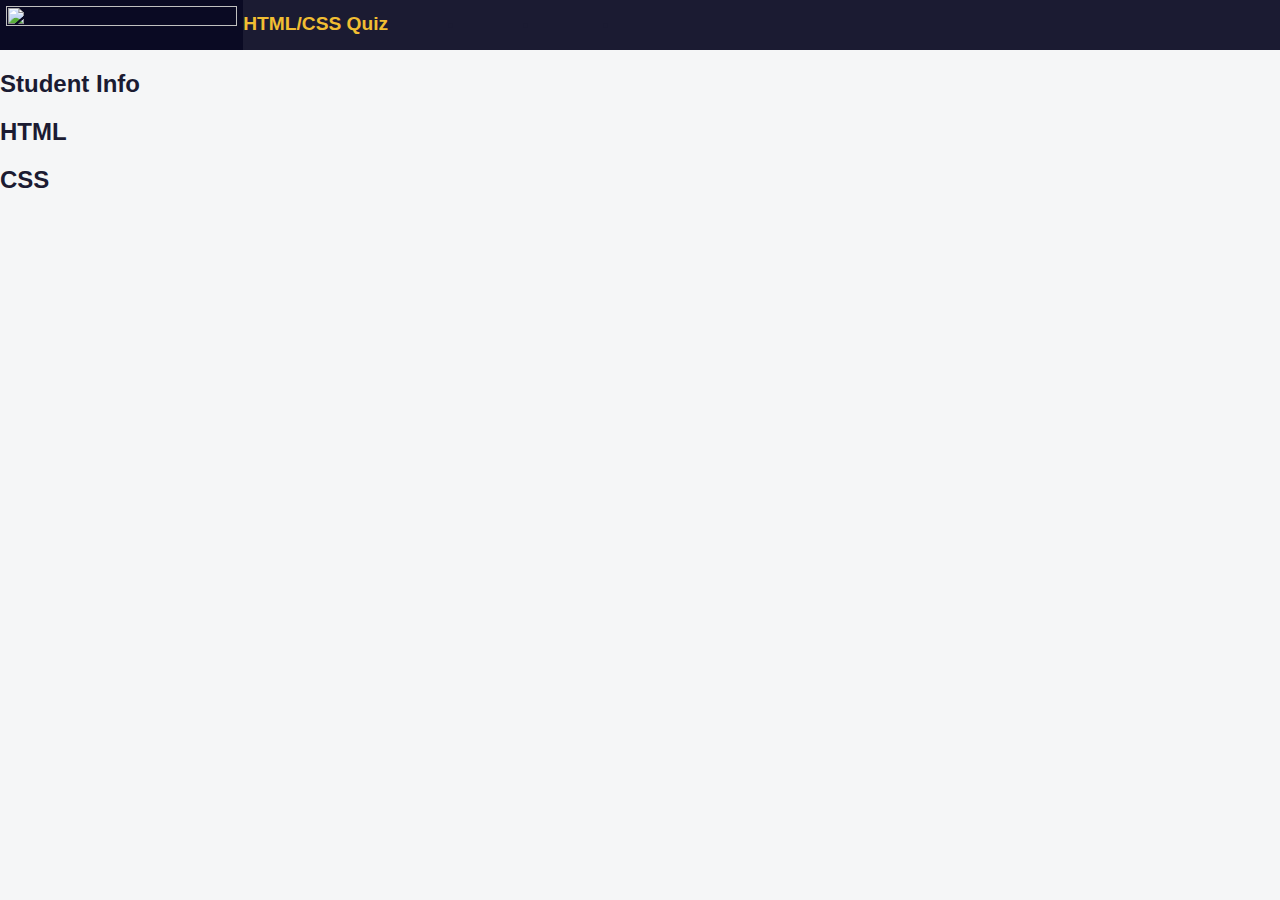
==== Lessons/Lesson 8 - Building a Quiz/index.html @ 6981b17a "Uploaded lesson 8 (part 1) files" ====
<!DOCTYPE html>
<html lang="en">
  <head>
    <meta charset="UTF-8" />
    <meta name="viewport" content="width=device-width, initial-scale=1.0" />
    <meta name="description" content="freeCodeCamp Accessibility Quiz practice project" />
    <title>Accessibility Quiz</title>
    <link rel="stylesheet" href="styles.css" />
  </head>
  <body>
    <header>
      <img id="logo" src="https://cdn.freecodecamp.org/platform/universal/fcc_primary.svg">
      <h1>HTML/CSS Quiz</h1>
      <nav>
        <ul>
          <li><a>INFO</a></li>
          <li><a>HTML</a></li>
          <li><a>CSS</a></li>
        </ul>
      </nav>
    </header>
    <main>
      <form method="post" action="https://freecodecamp.org/practice-project/accessibility-quiz">
        <section role="region" aria-labelledby="student-info">
          <h2 id="student-info">Student Info</h2>
        </section>
        <section role="region" aria-labelledby="html-questions">
          <h2 id="html-questions">HTML</h2>
        </section>
        <section role="region" aria-labelledby="css-questions">
          <h2 id="css-questions">CSS</h2>
        </section>
      </form>
    </main>
  </body>
</html>
---- Lessons/Lesson 8 - Building a Quiz/styles.css ----
body {
  background: #f5f6f7;
  color: #1b1b32;
  font-family: Helvetica;
  margin: 0;
}

header {
  width: 100%;
  height: 50px;
  background-color: #1b1b32;
  display: flex;
}

#logo {
  width: max(100px, 18vw);
  background-color: #0a0a23;
  aspect-ratio: 35 / 4;
  padding: 0.4rem;
}

h1 {
  color: #f1be32;
  font-size: min(5vw, 1.2em);
}

nav {
  width: 50%;
  max-width: 300px;
  height: 50px;
}

nav > ul {
  display: flex;
  justify-content: space-evenly;
}
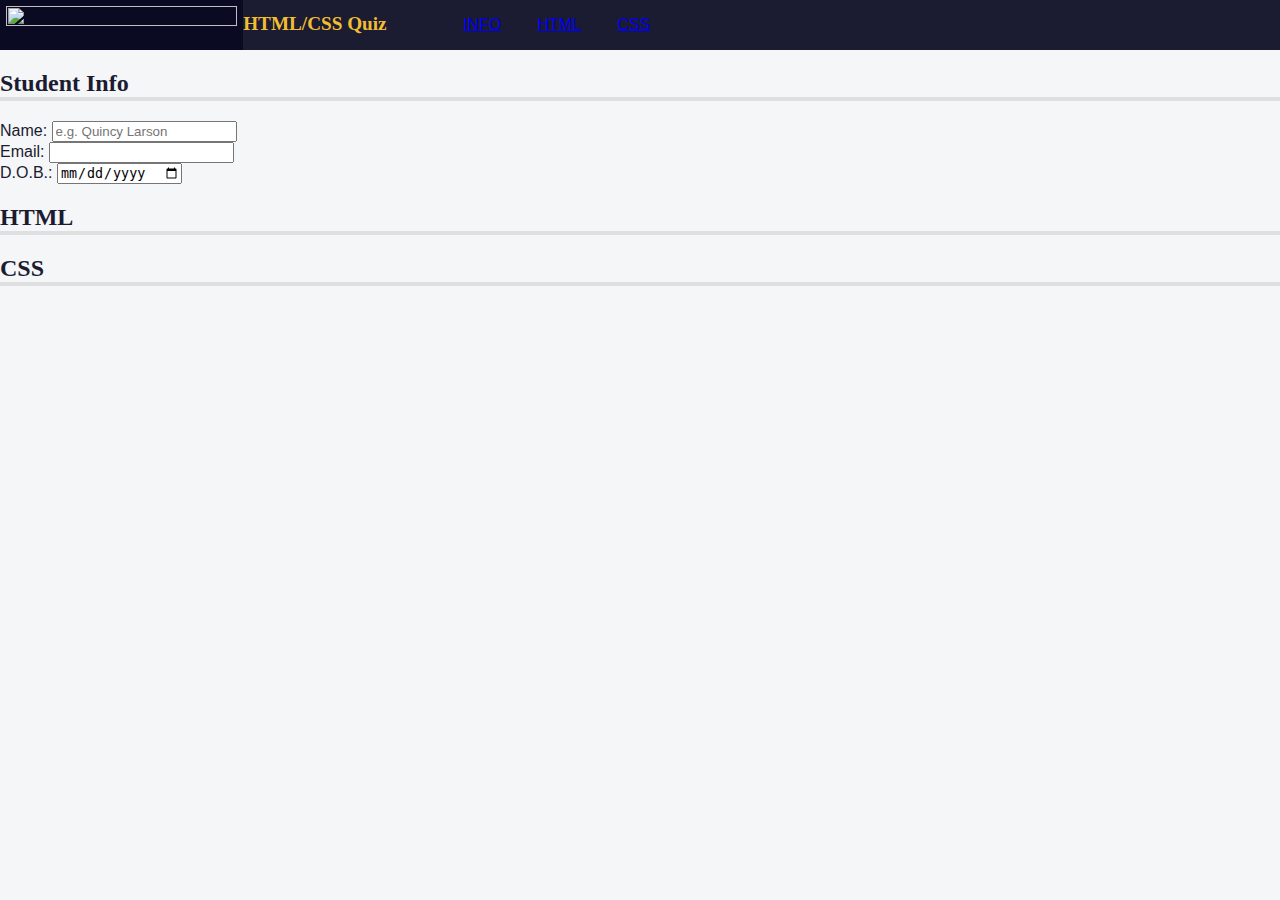
==== commit 75498c58: "Uploaded lesson 8 (part 2) files" ====
--- a/Lessons/Lesson 8 - Building a Quiz/index.html
+++ b/Lessons/Lesson 8 - Building a Quiz/index.html
@@ -13,9 +13,9 @@
       <h1>HTML/CSS Quiz</h1>
       <nav>
         <ul>
-          <li><a>INFO</a></li>
-          <li><a>HTML</a></li>
-          <li><a>CSS</a></li>
+          <li><a href="#student-info">INFO</a></li>
+          <li><a href="#html-questions">HTML</a></li>
+          <li><a href="#css-questions">CSS</a></li>
         </ul>
       </nav>
     </header>
@@ -23,6 +23,18 @@
       <form method="post" action="https://freecodecamp.org/practice-project/accessibility-quiz">
         <section role="region" aria-labelledby="student-info">
           <h2 id="student-info">Student Info</h2>
+          <div class="info">
+            <label for="student-name">Name:</label>
+            <input type="text" name="student-name" id="student-name" placeholder="e.g. Quincy Larson" />
+          </div>
+          <div class="info">
+            <label for="student-email">Email:</label>
+            <input type="email" name="student-email" id="student-email" />
+          </div>
+          <div class="info">
+            <label for="birth-date">D.O.B.:</label>
+            <input type="date" name="birth-date" id="birth-date" />
+          </div>
         </section>
         <section role="region" aria-labelledby="html-questions">
           <h2 id="html-questions">HTML</h2>
--- a/Lessons/Lesson 8 - Building a Quiz/styles.css
+++ b/Lessons/Lesson 8 - Building a Quiz/styles.css
@@ -35,4 +35,11 @@
   justify-content: space-evenly;
 }
 
+h1,
+h2 {
+  font-family: Verdana, Tahoma;
+}
 
+h2 {
+  border-bottom: 4px solid #dfdfe2;
+}
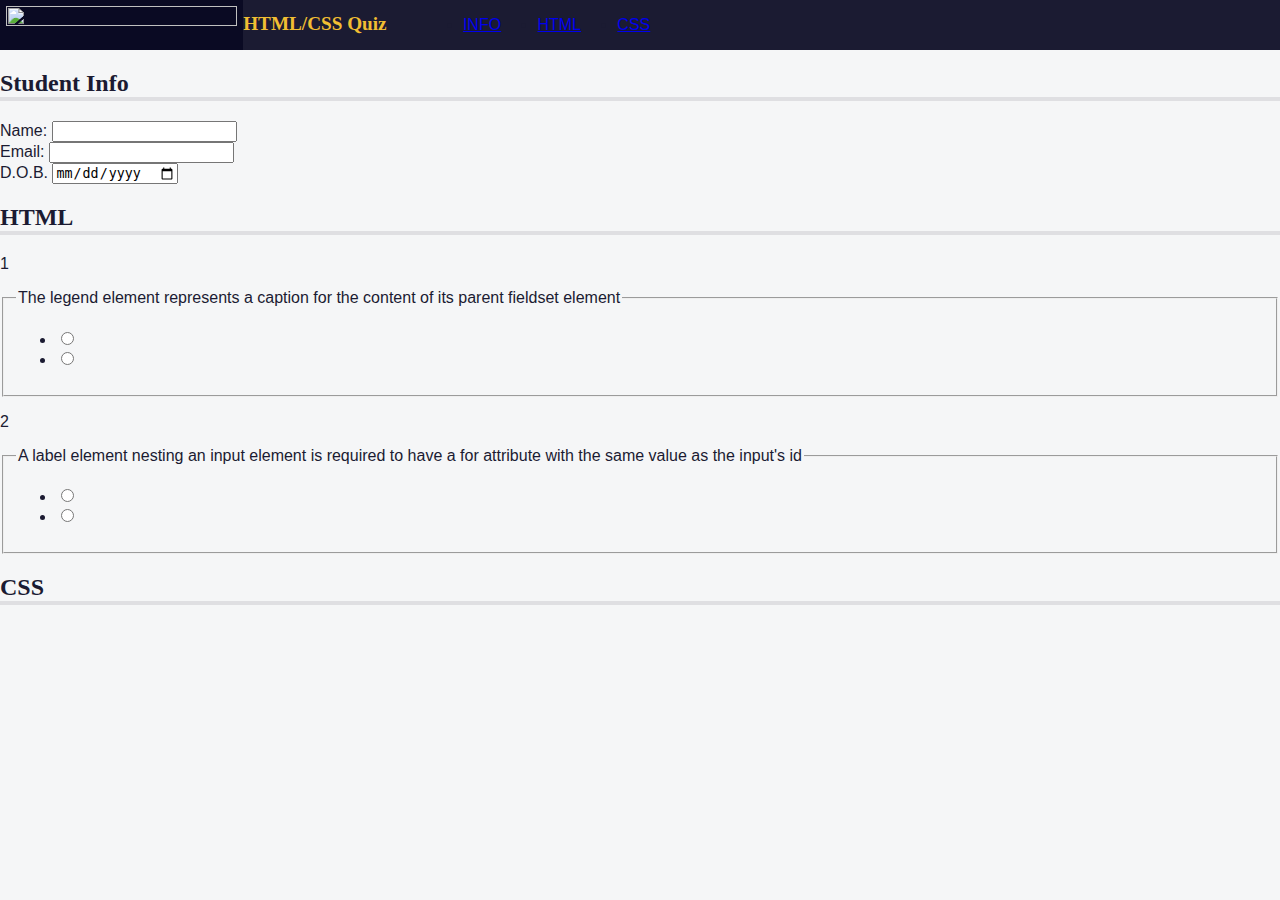
==== commit b32815e9: "Uploaded lesson 8 (part 3) files" ====
--- a/Lessons/Lesson 8 - Building a Quiz/index.html
+++ b/Lessons/Lesson 8 - Building a Quiz/index.html
@@ -25,19 +25,61 @@
           <h2 id="student-info">Student Info</h2>
           <div class="info">
             <label for="student-name">Name:</label>
-            <input type="text" name="student-name" id="student-name" placeholder="e.g. Quincy Larson" />
+            <input type="text" name="student-name" id="student-name" />
           </div>
           <div class="info">
             <label for="student-email">Email:</label>
             <input type="email" name="student-email" id="student-email" />
           </div>
           <div class="info">
-            <label for="birth-date">D.O.B.:</label>
+            <label for="birth-date">D.O.B.<span class="sr-only">(Date of Birth)</span></label>
             <input type="date" name="birth-date" id="birth-date" />
           </div>
         </section>
         <section role="region" aria-labelledby="html-questions">
           <h2 id="html-questions">HTML</h2>
+          <div class="question-block">
+            <p>1</p>
+            <fieldset class="question" name="html-question-one">
+              <legend>
+                The legend element represents a caption for the content of its
+                parent fieldset element
+              </legend>
+              <ul class="answers-list">
+                <li>
+                  <label>
+                    <input type="radio" id="q1-a1"/>
+                  </label>
+                </li>
+                <li>
+                  <label>
+                    <input type="radio" id="q1-a2" />
+                  </label>
+                </li>
+              </ul>
+            </fieldset>
+          </div>
+          <div class="question-block">
+            <p>2</p>
+            <fieldset class="question" name="html-question-two">
+              <legend>
+                A label element nesting an input element is required to have a
+                for attribute with the same value as the input's id
+              </legend>
+              <ul class="answers-list">
+                <li>
+                  <label>
+                    <input type="radio" id="q2-a1" />
+                  </label>
+                </li>
+                <li>
+                  <label>
+                    <input type="radio" id="q2-a2" />
+                  </label>
+                </li>
+              </ul>
+            </fieldset>
+          </div>
         </section>
         <section role="region" aria-labelledby="css-questions">
           <h2 id="css-questions">CSS</h2>
--- a/Lessons/Lesson 8 - Building a Quiz/styles.css
+++ b/Lessons/Lesson 8 - Building a Quiz/styles.css
@@ -43,3 +43,15 @@
 h2 {
   border-bottom: 4px solid #dfdfe2;
 }
+
+.sr-only {
+  position: absolute;
+  width: 1px;
+  height: 1px;
+  padding: 0;
+  margin: -1px;
+  overflow: hidden;
+  clip: rect(0, 0, 0, 0);
+  white-space: nowrap;
+  border: 0;
+}
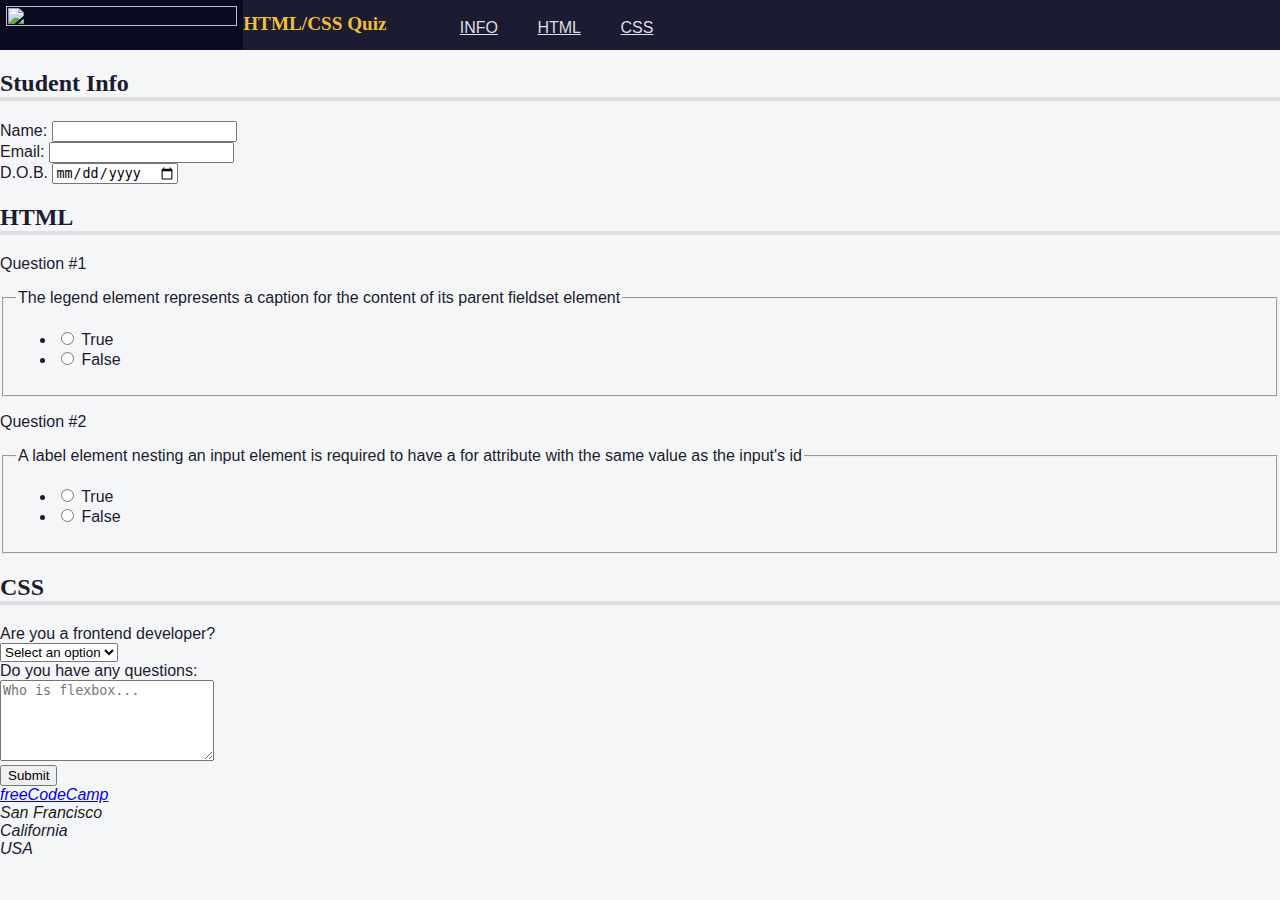
==== commit bc642b5a: "Uploaded lesson 8 (part 5) files" ====
--- a/Lessons/Lesson 8 - Building a Quiz/index.html
+++ b/Lessons/Lesson 8 - Building a Quiz/index.html
@@ -47,13 +47,15 @@
               </legend>
               <ul class="answers-list">
                 <li>
-                  <label>
-                    <input type="radio" id="q1-a1"/>
+                  <label for="q1-a1">
+                    <input type="radio" id="q1-a1" name="q1" value="true" />
+                    True
                   </label>
                 </li>
                 <li>
-                  <label>
-                    <input type="radio" id="q1-a2" />
+                  <label for="q1-a2">
+                    <input type="radio" id="q1-a2" name="q1" value="false" />
+                    False
                   </label>
                 </li>
               </ul>
@@ -68,13 +70,15 @@
               </legend>
               <ul class="answers-list">
                 <li>
-                  <label>
-                    <input type="radio" id="q2-a1" />
+                  <label for="q2-a1">
+                    <input type="radio" id="q2-a1" name="q2" value="true" />
+                    True
                   </label>
                 </li>
                 <li>
-                  <label>
-                    <input type="radio" id="q2-a2" />
+                  <label for="q2-a2">
+                    <input type="radio" id="q2-a2" name="q2" value="false" />
+                    False
                   </label>
                 </li>
               </ul>
@@ -83,8 +87,35 @@
         </section>
         <section role="region" aria-labelledby="css-questions">
           <h2 id="css-questions">CSS</h2>
+          <div class="formrow">
+            <div class="question-block">
+              <label for="customer">Are you a frontend developer?</label>
+            </div>
+            <div class="answer">
+              <select name="customer" id="customer" required>
+                <option value="">Select an option</option>
+                <option value="yes">Yes</option>
+                <option value="no">No</option>
+              </select>
+            </div>
+            <div class="question-block">
+              <label for="css-questions">Do you have any questions:</label>
+            </div>
+            <div class="answer">
+              <textarea id="css-questions" name="css-questions" rows="5" cols="24" placeholder="Who is flexbox..."></textarea>
+            </div>
+          </div>
         </section>
+        <button type="submit">Submit</button>
       </form>
     </main>
+    <footer>
+      <address>
+        <a href="https://freecodecamp.org">freeCodeCamp</a><br />
+        San Francisco<br />
+        California<br />
+        USA
+      </address>
+    </footer>
   </body>
 </html>
--- a/Lessons/Lesson 8 - Building a Quiz/styles.css
+++ b/Lessons/Lesson 8 - Building a Quiz/styles.css
@@ -35,6 +35,19 @@
   justify-content: space-evenly;
 }
 
+nav > ul > li {
+  color: #dfdfe2;
+  margin: 0 0.2rem;
+  padding: 0.2rem;
+  display: block;
+}
+
+
+
+li > a {
+  color: inherit;
+}
+
 h1,
 h2 {
   font-family: Verdana, Tahoma;
@@ -42,6 +55,10 @@
 
 h2 {
   border-bottom: 4px solid #dfdfe2;
+}
+
+p::before {
+  content: "Question #";
 }
 
 .sr-only {
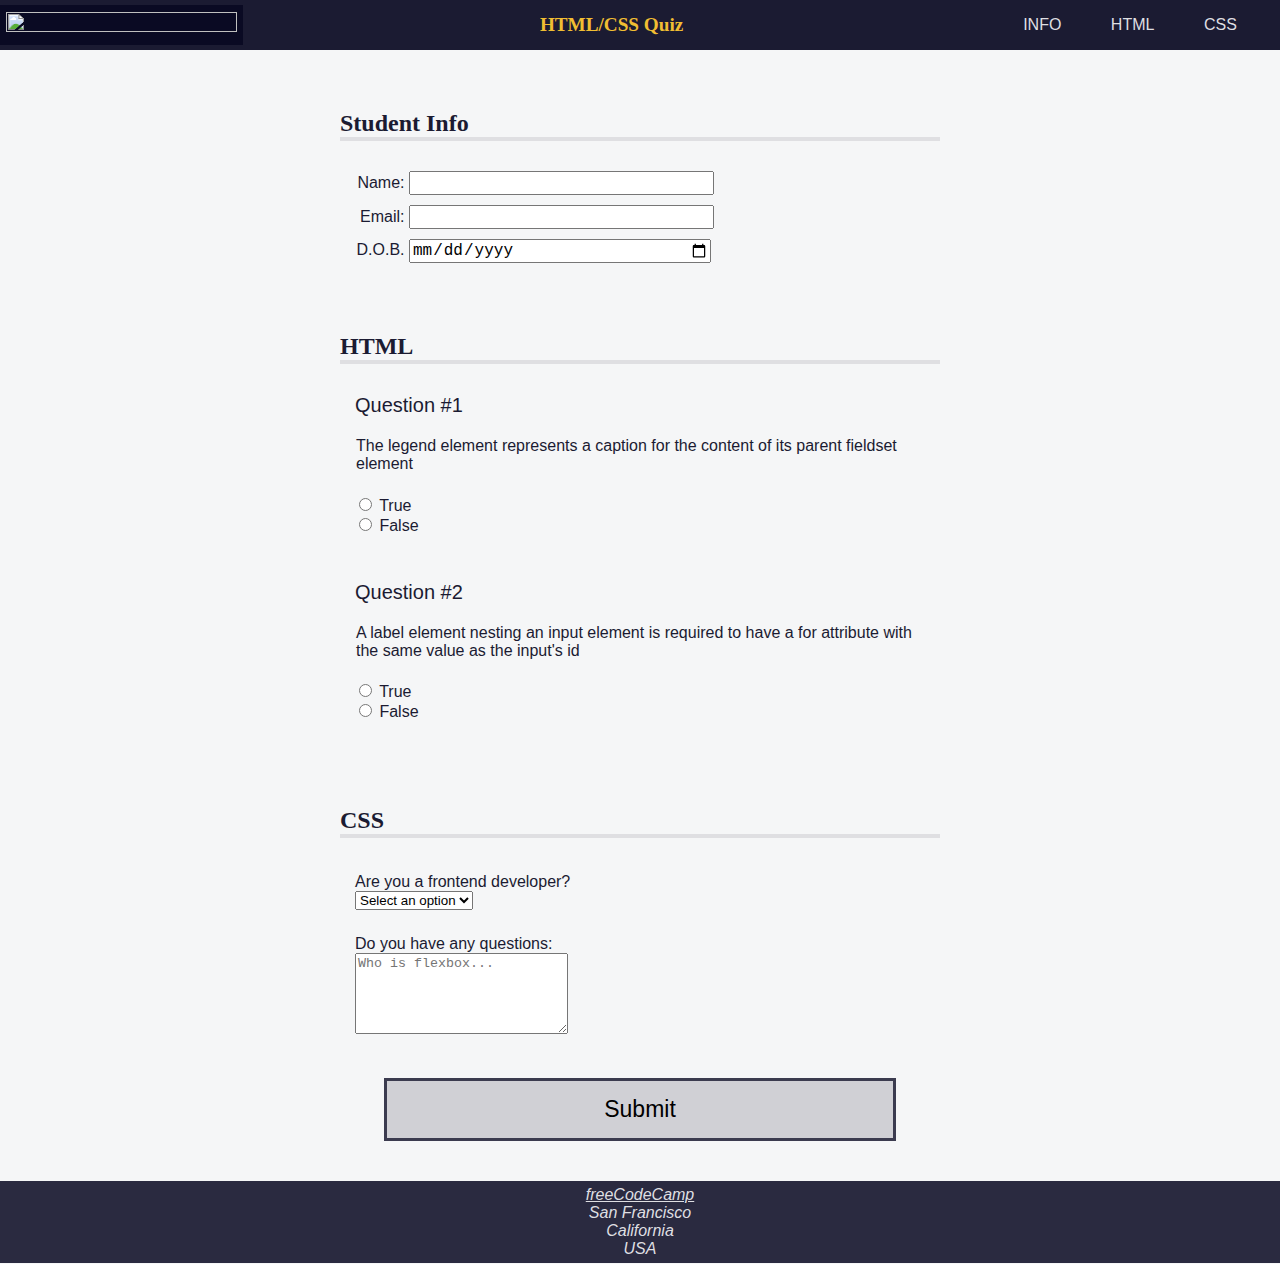
==== commit b2bd4473: "Uploaded lesson 8 files" ====
--- a/Lessons/Lesson 8 - Building a Quiz/index.html
+++ b/Lessons/Lesson 8 - Building a Quiz/index.html
@@ -13,9 +13,9 @@
       <h1>HTML/CSS Quiz</h1>
       <nav>
         <ul>
-          <li><a href="#student-info">INFO</a></li>
-          <li><a href="#html-questions">HTML</a></li>
-          <li><a href="#css-questions">CSS</a></li>
+          <li><a href="#student-info" accesskey="a">INFO</a></li>
+          <li><a href="#html-questions" accesskey="s">HTML</a></li>
+          <li><a href="#css-questions" accesskey="d">CSS</a></li>
         </ul>
       </nav>
     </header>
--- a/Lessons/Lesson 8 - Building a Quiz/styles.css
+++ b/Lessons/Lesson 8 - Building a Quiz/styles.css
@@ -1,3 +1,9 @@
+@media (prefers-reduced-motion: no-preference) {
+  * {
+    scroll-behavior: smooth;
+  }
+}
+
 body {
   background: #f5f6f7;
   color: #1b1b32;
@@ -10,6 +16,10 @@
   height: 50px;
   background-color: #1b1b32;
   display: flex;
+  justify-content: space-between;
+  align-items: center;
+  position: fixed;
+  top: 0;
 }
 
 #logo {
@@ -22,6 +32,7 @@
 h1 {
   color: #f1be32;
   font-size: min(5vw, 1.2em);
+  text-align: center;
 }
 
 nav {
@@ -33,6 +44,11 @@
 nav > ul {
   display: flex;
   justify-content: space-evenly;
+  flex-wrap: wrap;
+  align-items: center;
+  padding-inline-start: 0;
+  margin-block: 0;
+  height: 100%;
 }
 
 nav > ul > li {
@@ -42,10 +58,25 @@
   display: block;
 }
 
-
+nav > ul > li:hover {
+  background-color: #dfdfe2;
+  color: #1b1b32;
+  cursor: pointer;
+}
 
 li > a {
   color: inherit;
+  text-decoration: none;
+}
+
+main {
+  padding-top: 50px;
+}
+
+section {
+  width: 80%;
+  margin: 0 auto 10px auto;
+  max-width: 600px;
 }
 
 h1,
@@ -55,10 +86,90 @@
 
 h2 {
   border-bottom: 4px solid #dfdfe2;
+  margin-top: 0px;
+  padding-top: 60px;
+}
+
+.info {
+  padding: 10px 0 0 5px;
+}
+
+.formrow {
+  margin-top: 30px;
+  padding: 0px 15px;
+}
+
+input {
+  font-size: 16px;
+}
+
+.info label, .info input {
+  display: inline-block;
+}
+
+.info input {
+  width: 50%;
+  text-align: left;
+}
+
+.info label {
+  width: 10%;
+  min-width: 55px;
+  text-align: right;
+}
+
+.question-block {
+  text-align: left;
+  display: block;
+  width: 100%;
+  margin-top: 20px;
+  padding-top: 5px;
+}
+
+p {
+  margin-top: 5px;
+  padding-left: 15px;
+  font-size: 20px;
 }
 
 p::before {
   content: "Question #";
+}
+
+.question {
+  border: none;
+  padding-bottom: 0;
+}
+
+.answers-list {
+  list-style: none;
+  padding: 0;
+}
+
+button {
+  display: block;
+  margin: 40px auto;
+  width: 40%;
+  padding: 15px;
+  font-size: 23px;
+  background: #d0d0d5;
+  border: 3px solid #3b3b4f;
+}
+
+footer {
+  background-color: #2a2a40;
+  display: flex;
+  justify-content: center;
+}
+
+footer,
+footer a {
+  color: #dfdfe2;
+}
+
+address {
+  text-align: center;
+  padding: 0.3em;
 }
 
 .sr-only {
